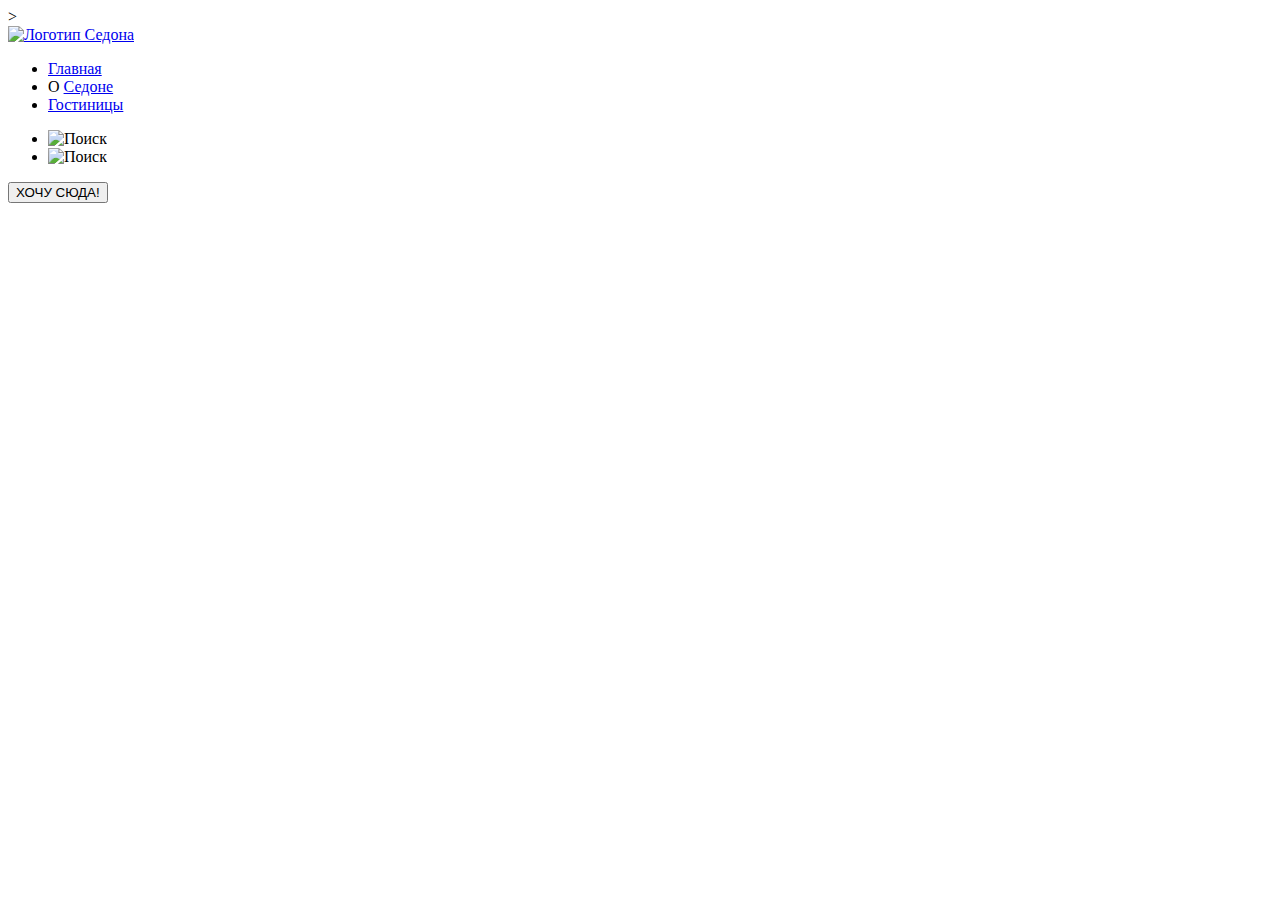
==== catalog.html @ 3c2e6576 "Разметка первой страницы" ====
<!DOCTYPE html>
<html lang="ru">
<head>
  <meta charset="UTF-8">>
  <link rel="stylesheet" href="style.css">
  <title>Каталог гостиниц</title>
</head>
<body>
  <header class="main-header">
    <a class="header-logo" href="index.html">
      <img src="#" alt="Логотип Седона">
    </a>
    <nav class="main-nav">
      <ul class="main-nav-list">
        <li class="main-nav-item">
          <a href="index.html" class="main-nav-item-link">Главная</a>
        </li>
        <li class="main-nav-item">О
          <a href="#" class="main-nav-item-link">Седоне</a>
        </li>
        <li class="main-nav-item">
          <a href="catalog.html " class="main-nav-item-link">Гостиницы</a>
        </li>
      </ul>
      <ul class="main-nav-list-search">
        <li class="main-nav-item">
          <img src="#" alt="Поиск" class="img-search">
        </li>
        <li class="main-nav-item">
          <img src="#" alt="Поиск" class="img-favorites">
        </li>
      </ul>
      <button class="main-nav-btn-sale" type="submit">ХОЧУ СЮДА!</button>
    </nav>
  </header>
</body>
</html>
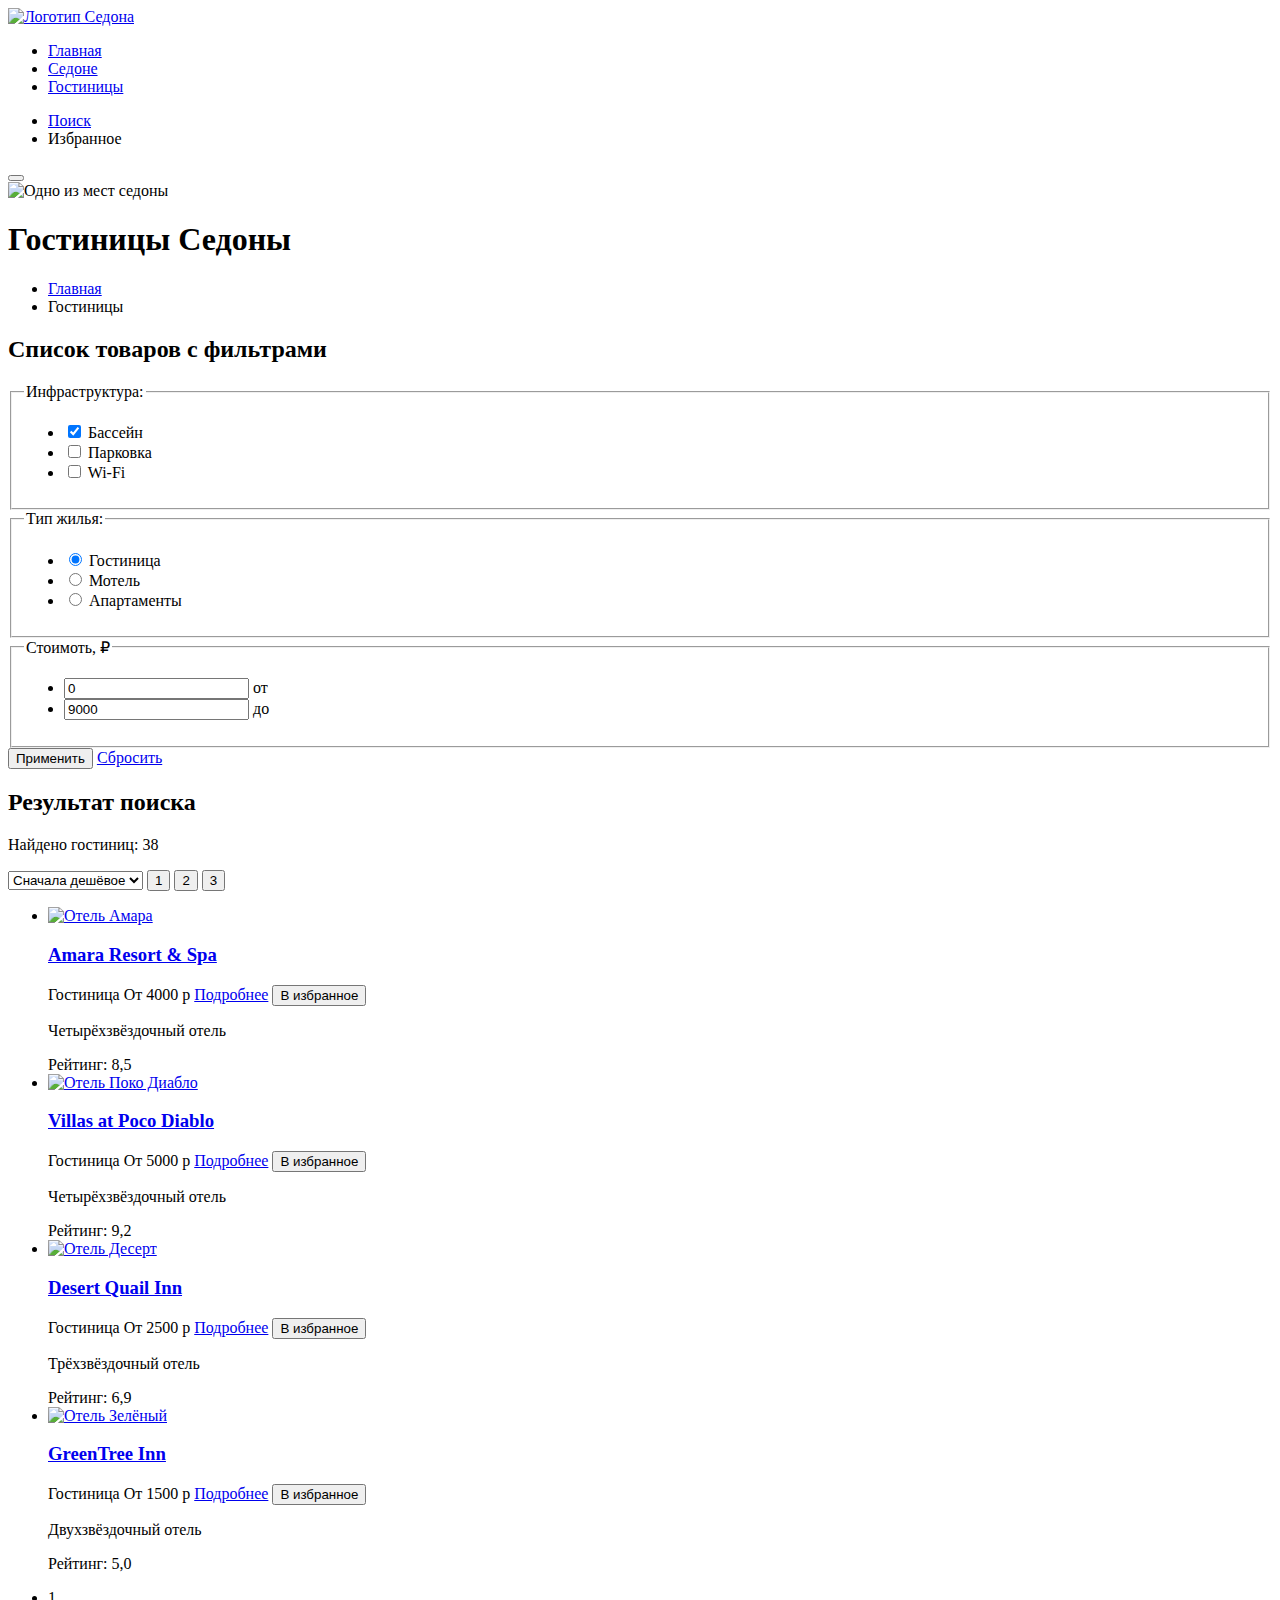
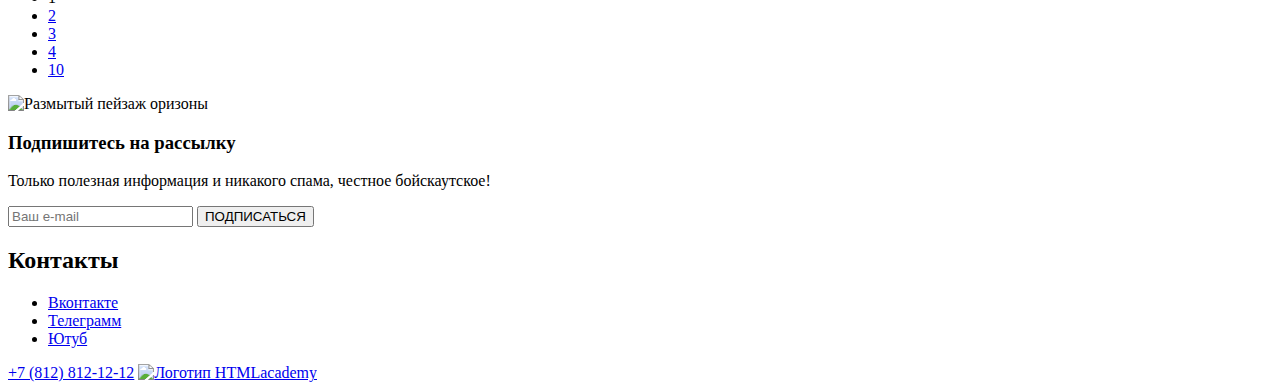
==== commit ef68de01: "Доделаная страница каталога и переделаная главная страница" ====
--- a/catalog.html
+++ b/catalog.html
@@ -1,37 +1,268 @@
 <!DOCTYPE html>
 <html lang="ru">
-<head>
-  <meta charset="UTF-8">>
-  <link rel="stylesheet" href="style.css">
-  <title>Каталог гостиниц</title>
-</head>
-<body>
-  <header class="main-header">
-    <a class="header-logo" href="index.html">
-      <img src="#" alt="Логотип Седона">
-    </a>
-    <nav class="main-nav">
-      <ul class="main-nav-list">
-        <li class="main-nav-item">
-          <a href="index.html" class="main-nav-item-link">Главная</a>
-        </li>
-        <li class="main-nav-item">О
-          <a href="#" class="main-nav-item-link">Седоне</a>
-        </li>
-        <li class="main-nav-item">
-          <a href="catalog.html " class="main-nav-item-link">Гостиницы</a>
-        </li>
-      </ul>
-      <ul class="main-nav-list-search">
-        <li class="main-nav-item">
-          <img src="#" alt="Поиск" class="img-search">
-        </li>
-        <li class="main-nav-item">
-          <img src="#" alt="Поиск" class="img-favorites">
-        </li>
-      </ul>
-      <button class="main-nav-btn-sale" type="submit">ХОЧУ СЮДА!</button>
-    </nav>
-  </header>
-</body>
-</html>
+
+  <head>
+    <meta charset="utf-8">
+    <title>HTML Academy: Каталог</title>
+    <link rel="stylesheet" href="style.css">
+  </head>
+
+  <body>
+    <header class="main-header">
+      <a class="header-logo" href="index.html">
+        <img src="#" alt="Логотип Седона">
+      </a>
+      <nav class="navigation">
+        <ul class="navigation-list">
+          <li class="navigation-item">
+            <a href="index.html" class="navigation-item-link">Главная</a>
+          </li>
+          <li class="navigation-item">
+            <a href="#" class="navigation-item-link">Седоне</a>
+          </li>
+          <li class="navigation-item">
+            <a href="catalog.html" class="navigation-item-link">Гостиницы</a>
+          </li>
+        </ul>
+        <ul class="navigation-list navigation-user">
+          <li class="navigation-item navigation-user-item">
+            <a class="navigation-user-link" href="#">
+              <span class="visually-hidden">Поиск</span>
+            </a>
+          </li>
+          <li class="navigation-item navigation-user-item">
+            <span class="visually-hidden">Избранное</span>
+          </li>
+        </ul>
+        <button class="navigation-btn" type="button"></button>
+      </nav>
+    </header>
+
+    <main class="main-inner">
+      <div class="header-filter">
+        <img class="header-filter-background" src="#" alt="Одно из мест седоны">
+        <header class="inner-header-title">
+          <h1 class="catalog-filter-title">Гостиницы Седоны</h1>
+          <ul class="catalog-filter-navigation">
+            <li class="catalog-filter-navigation-item">
+              <a class="catalog-filter-navigation-link" href="index.html">Главная</a>
+            </li>
+            <li class="catalog-filter-navigation-item">
+                <span class="catalog-filter-navigation-text">Гостиницы</span>
+            </li>
+          </ul>
+        </header>
+
+        <section class="catalog-filter">
+          <h2 class="visually-hidden">Список товаров с фильтрами</h2>
+          <form class="catalog-filter-form" action="https://echo.htmlacademy.ru/" method="get">
+
+            <fieldset class="catalog-filter-group">
+              <legend class="catalog-filter-title">Инфраструктура:</legend>
+              <ul class="catalog-filter">
+                <li class="catalog-filter-item">
+                  <label class="control">
+                    <input class="control-input" type="checkbox" name="swimming-pool" checked>
+                    Бассейн
+                  </label>
+                </li>
+                <li class="catalog-filter-item">
+                  <label class="control">
+                    <input class="control-input" type="checkbox" name="parking">
+                    Парковка
+                  </label>
+                </li>
+                <li class="catalog-filter-item">
+                  <label class="control">
+                    <input class="control-input" type="checkbox" name="wi-fi">
+                    Wi-Fi
+                  </label>
+                </li>
+              </ul>
+            </fieldset>
+
+            <fieldset class="catalog-filter-group">
+              <legend class="catalog-filter-title">Тип жилья:</legend>
+              <ul class="catalog-filter">
+                <li class="catalog-filter-item">
+                  <label class="control">
+                    <input class="control-input" type="radio" name="type-of-housing" value="hotel" checked>
+                    Гостиница
+                  </label>
+                </li>
+                <li class="catalog-filter-item">
+                  <label class="control">
+                    <input class="control-input" type="radio" name="type-of-housing" value="motel">
+                    Мотель
+                  </label>
+                </li>
+                <li class="catalog-filter-item">
+                  <label class="control">
+                    <input class="control-input" type="radio" name="type-of-housing" value="apartments">
+                    Апартаменты
+                  </label>
+                </li>
+              </ul>
+            </fieldset>
+
+            <fieldset class="catalog-filter-group">
+              <legend class="catalog-filter-title">Стоимоть, ₽</legend>
+              <ul class="catalog-filter">
+                <li class="catalog-filter-item">
+                  <label>
+                    <input class="control-input" type="text" placeholder="0" value="0">
+                    <span>от</span>
+                  </label>
+                </li>
+                <li class="catalog-filter-item">
+                  <label>
+                    <input class="control-input" type="text" placeholder="9000" value="9000">
+                    <span>до</span>
+                  </label>
+                </li>
+              </ul>
+            </fieldset>
+            <button class="button" type="submit">Применить</button>
+            <a class="button" href="#">Сбросить</a>
+          </form>
+        </section>
+      </div>
+      <section class="catalog-filter-result">
+        <h2 class="visually-hidden">Результат поиска</h2>
+        <p class="catalog-filter-result-title">Найдено гостиниц:<span class="result"> 38</span></p>
+
+        <select class="select-control" aria-label="Сортировка">
+          <option value="cheap">Сначала дешёвое</option>
+        </select>
+
+        <button class="change-view-button" type="button">1</button>
+        <button class="change-view-button" type="button">2</button>
+        <button class="change-view-button" type="button">3</button>
+
+        <ul class="result-list">
+          <li class="result-card">
+            <a class="result-card-link" href="#" tabindex="-1">
+              <img class="result-card-img" src="#" alt="Отель Амара">
+            </a>
+            <a class="result-card-link" href="#" tabindex="-1">
+              <h3 class="result-card-title">Amara Resort & Spa</h3>
+            </a>
+            <span class="result-card-type-housing">Гостиница</span>
+            <span class="result-card-prise">От 4000 р</span>
+            <a class="button" href="#">Подробнее</a>
+            <button class="add-favorites" type="button">В избранное</button>
+            <p class="stars stars-4">
+              <span class="visually-hidden">Четырёхзвёздочный отель</span>
+            </p>
+            <span class="raiting">Рейтинг: 8,5</span>
+          </li>
+
+          <li class="result-card">
+            <a class="result-card-link" href="#" tabindex="-1">
+              <img class="result-card-img" src="#" alt="Отель Поко Диабло">
+            </a>
+            <a class="result-card-link" href="#" tabindex="-1">
+              <h3 class="result-card-title">Villas at Poco Diablo</h3>
+            </a>
+            <span class="result-card-type-housing">Гостиница</span>
+            <span class="result-card-prise">От 5000 р</span>
+            <a class="button" href="#">Подробнее</a>
+            <button class="add-favorites" type="button">В избранное</button>
+            <p class="stars stars-4">
+              <span class="visually-hidden">Четырёхзвёздочный отель</span>
+            </p>
+            <span class="raiting">Рейтинг: 9,2</span>
+          </li>
+
+          <li class="result-card">
+            <a class="result-card-link" href="#" tabindex="-1">
+              <img class="result-card-img" src="#" alt="Отель Десерт">
+            </a>
+            <a class="result-card-link" href="#" tabindex="-1">
+              <h3 class="result-card-title">Desert Quail Inn</h3>
+            </a>
+            <span class="result-card-type-housing">Гостиница</span>
+            <span class="result-card-prise">От 2500 р</span>
+            <a class="button" href="#">Подробнее</a>
+            <button class="add-favorites" type="button">В избранное</button>
+            <p class="stars stars-3">
+              <span class="visually-hidden">Трёхзвёздочный отель</span>
+            </p>
+            <span class="raiting">Рейтинг: 6,9</span>
+          </li>
+
+          <li class="result-card">
+            <a class="result-card-link" href="#" tabindex="-1">
+              <img class="result-card-img" src="#" alt="Отель Зелёный">
+            </a>
+            <a class="result-card-link" href="#" tabindex="-1">
+              <h3 class="result-card-title">GreenTree Inn</h3>
+            </a>
+            <span class="result-card-type-housing">Гостиница</span>
+            <span class="result-card-prise">От 1500 р</span>
+            <a class="button" href="#">Подробнее</a>
+            <button class="add-favorites" type="button">В избранное</button>
+            <p class="stars stars-2">
+              <span class="visually-hidden">Двухзвёздочный отель</span>
+            </p>
+            <span class="raiting">Рейтинг: 5,0</span>
+          </li>
+        </ul>
+
+        <ul class="pagination">
+          <li class="pagination-item">
+            <a class="pagination-link pagination-current">1</a>
+          </li>
+          <li class="pagination-item">
+            <a class="pagination-link" href="#">2</a>
+          </li>
+          <li class="pagination-item">
+            <a class="pagination-link" href="#">3</a>
+          </li>
+          <li class="pagination-item">
+            <a class="pagination-link" href="#">4</a>
+          </li>
+          <li class="pagination-item">
+            <a class="pagination-link" href="#">10</a>
+          </li>
+        </ul>
+      </section>
+
+    </main>
+
+    <footer class="main-footer">
+      <section class="block-email-distribution">
+        <img class="email-distribution-background" src="#" alt="Размытый пейзаж оризоны">
+        <h3 class="email-distribution-title">Подпишитесь на рассылку</h3>
+        <p class="email-distribution-description">Только полезная информация и никакого спама, честное бойскаутское!</p>
+        <form action="https://echo.htmlacademy.ru/" method="get">
+          <input type="email" name="email" placeholder="Ваш e-mail">
+          <input type="submit" value="ПОДПИСАТЬСЯ">
+        </form>
+      </section>
+      <section class="block-social">
+        <h2 class="visually-hidden">Контакты</h2>
+        <ul class="social-icon">
+          <li class="social-item">
+            <a class="button" href="#">
+              <span class="visually-hidden">Вконтакте</span>
+            </a>
+          </li>
+          <li class="social-item">
+            <a class="button" href="#">
+              <span class="visually-hidden">Телеграмм</span>
+            </a>
+          </li>
+          <li class="social-item">
+            <a class="button" href="#">
+              <span class="visually-hidden">Ютуб</span>
+            </a>
+          </li>
+        </ul>
+        <a class="social-tel" href="tel:+78128121212">+7 (812) 812-12-12</a>
+        <a class="social-logo" href="index.html">
+          <img src="#" alt="Логотип HTMLacademy">
+        </a>
+      </section>
+    </footer>
+  </body>
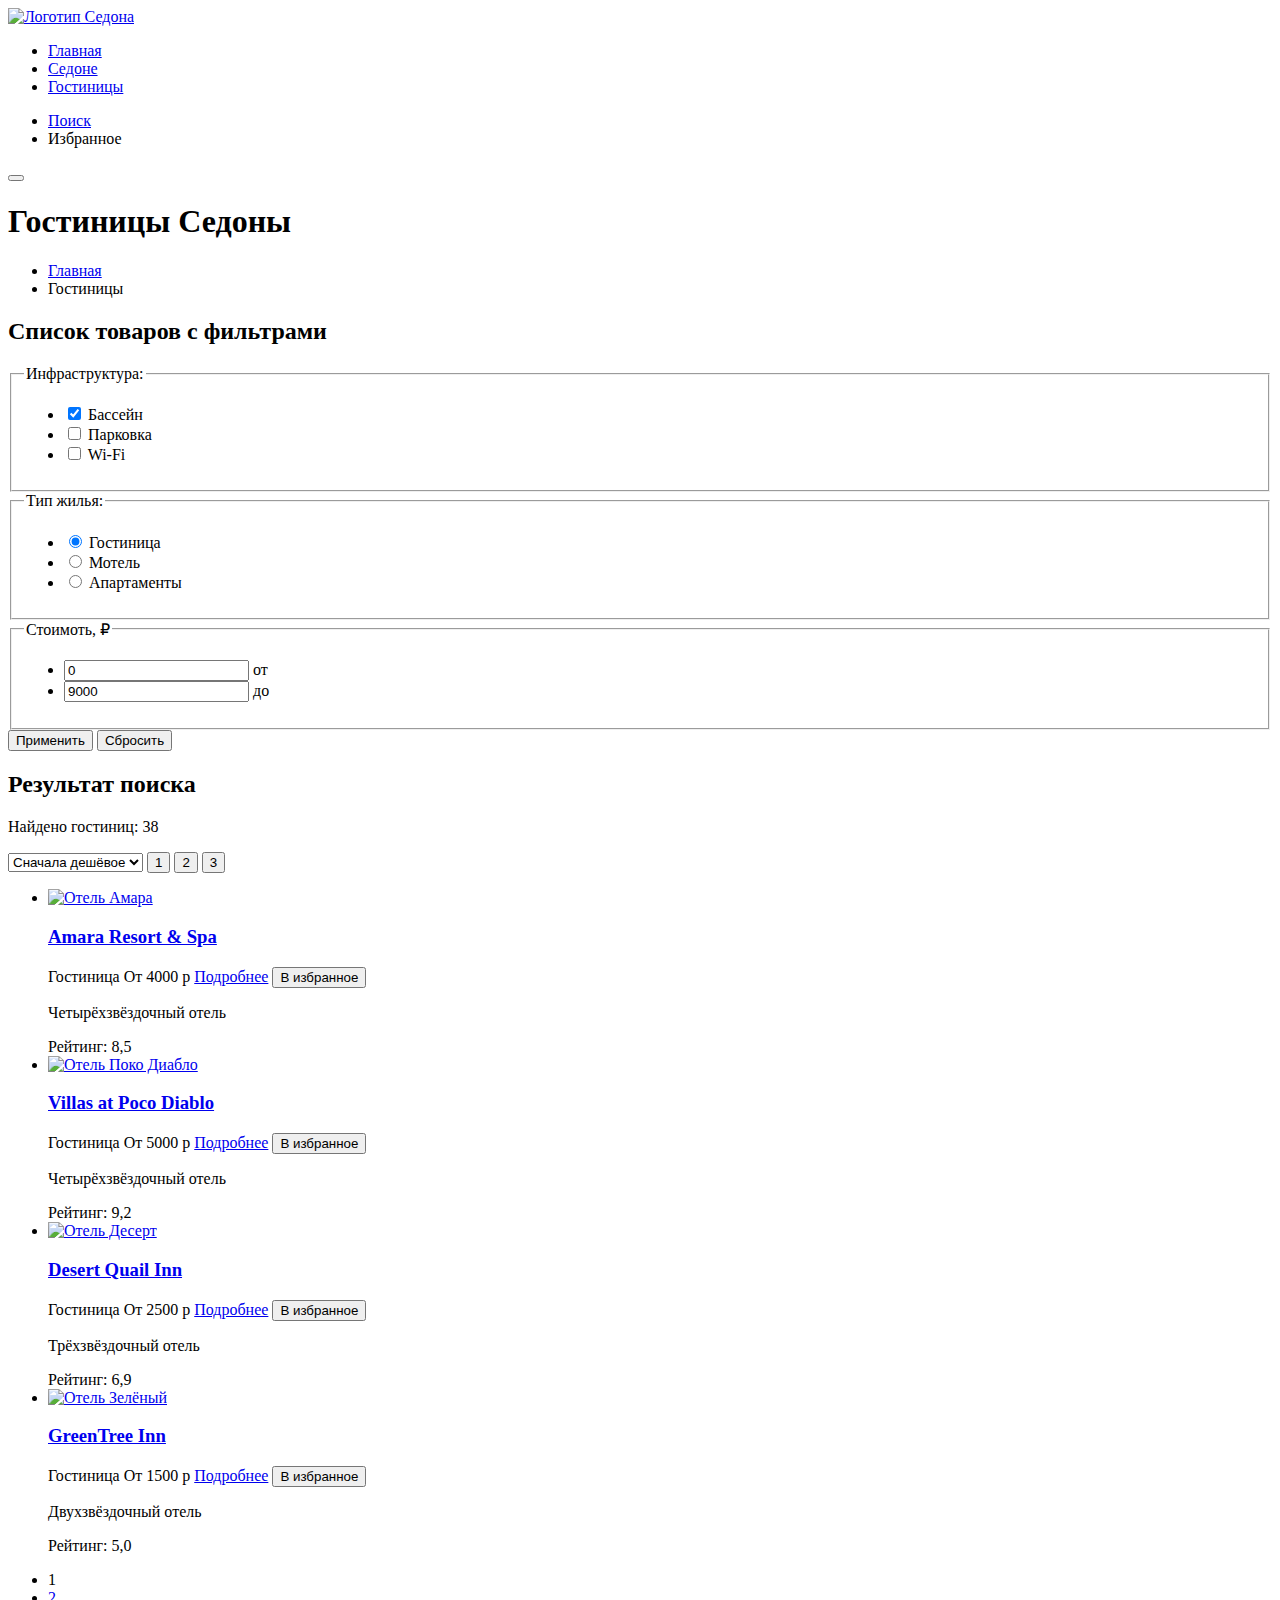
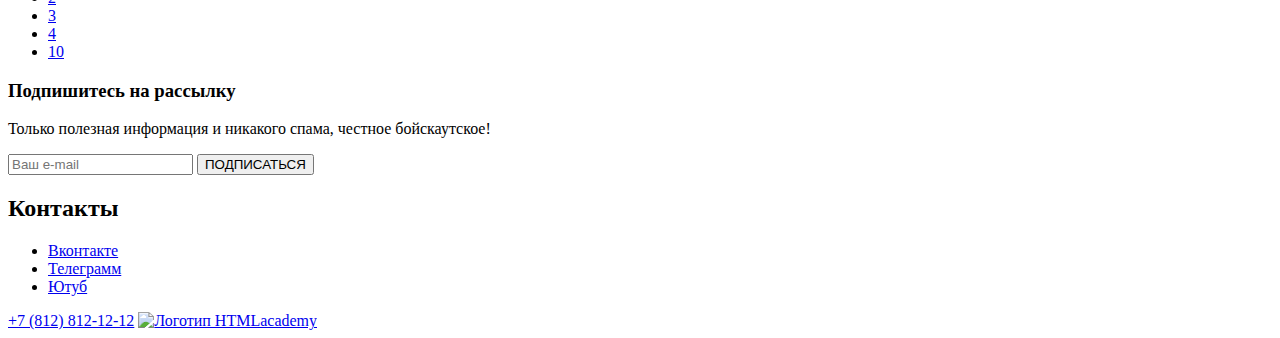
==== commit 0292fd55: "Внесение правок в вёрстку" ====
--- a/catalog.html
+++ b/catalog.html
@@ -8,7 +8,7 @@
   </head>
 
   <body>
-    <header class="main-header">
+    <header class="header">
       <a class="header-logo" href="index.html">
         <img src="#" alt="Логотип Седона">
       </a>
@@ -38,9 +38,8 @@
       </nav>
     </header>
 
-    <main class="main-inner">
+    <main class="main">
       <div class="header-filter">
-        <img class="header-filter-background" src="#" alt="Одно из мест седоны">
         <header class="inner-header-title">
           <h1 class="catalog-filter-title">Гостиницы Седоны</h1>
           <ul class="catalog-filter-navigation">
@@ -123,7 +122,7 @@
               </ul>
             </fieldset>
             <button class="button" type="submit">Применить</button>
-            <a class="button" href="#">Сбросить</a>
+            <button class="button" type="button">Сбросить</button>
           </form>
         </section>
       </div>
@@ -227,20 +226,18 @@
           </li>
         </ul>
       </section>
-
-    </main>
-
-    <footer class="main-footer">
-      <section class="block-email-distribution">
-        <img class="email-distribution-background" src="#" alt="Размытый пейзаж оризоны">
+      <section class="email-distribution">
         <h3 class="email-distribution-title">Подпишитесь на рассылку</h3>
         <p class="email-distribution-description">Только полезная информация и никакого спама, честное бойскаутское!</p>
         <form action="https://echo.htmlacademy.ru/" method="get">
           <input type="email" name="email" placeholder="Ваш e-mail">
-          <input type="submit" value="ПОДПИСАТЬСЯ">
+          <button type="submit">ПОДПИСАТЬСЯ</button>
         </form>
       </section>
-      <section class="block-social">
+    </main>
+
+    <footer class="footer">
+      <section class="social">
         <h2 class="visually-hidden">Контакты</h2>
         <ul class="social-icon">
           <li class="social-item">
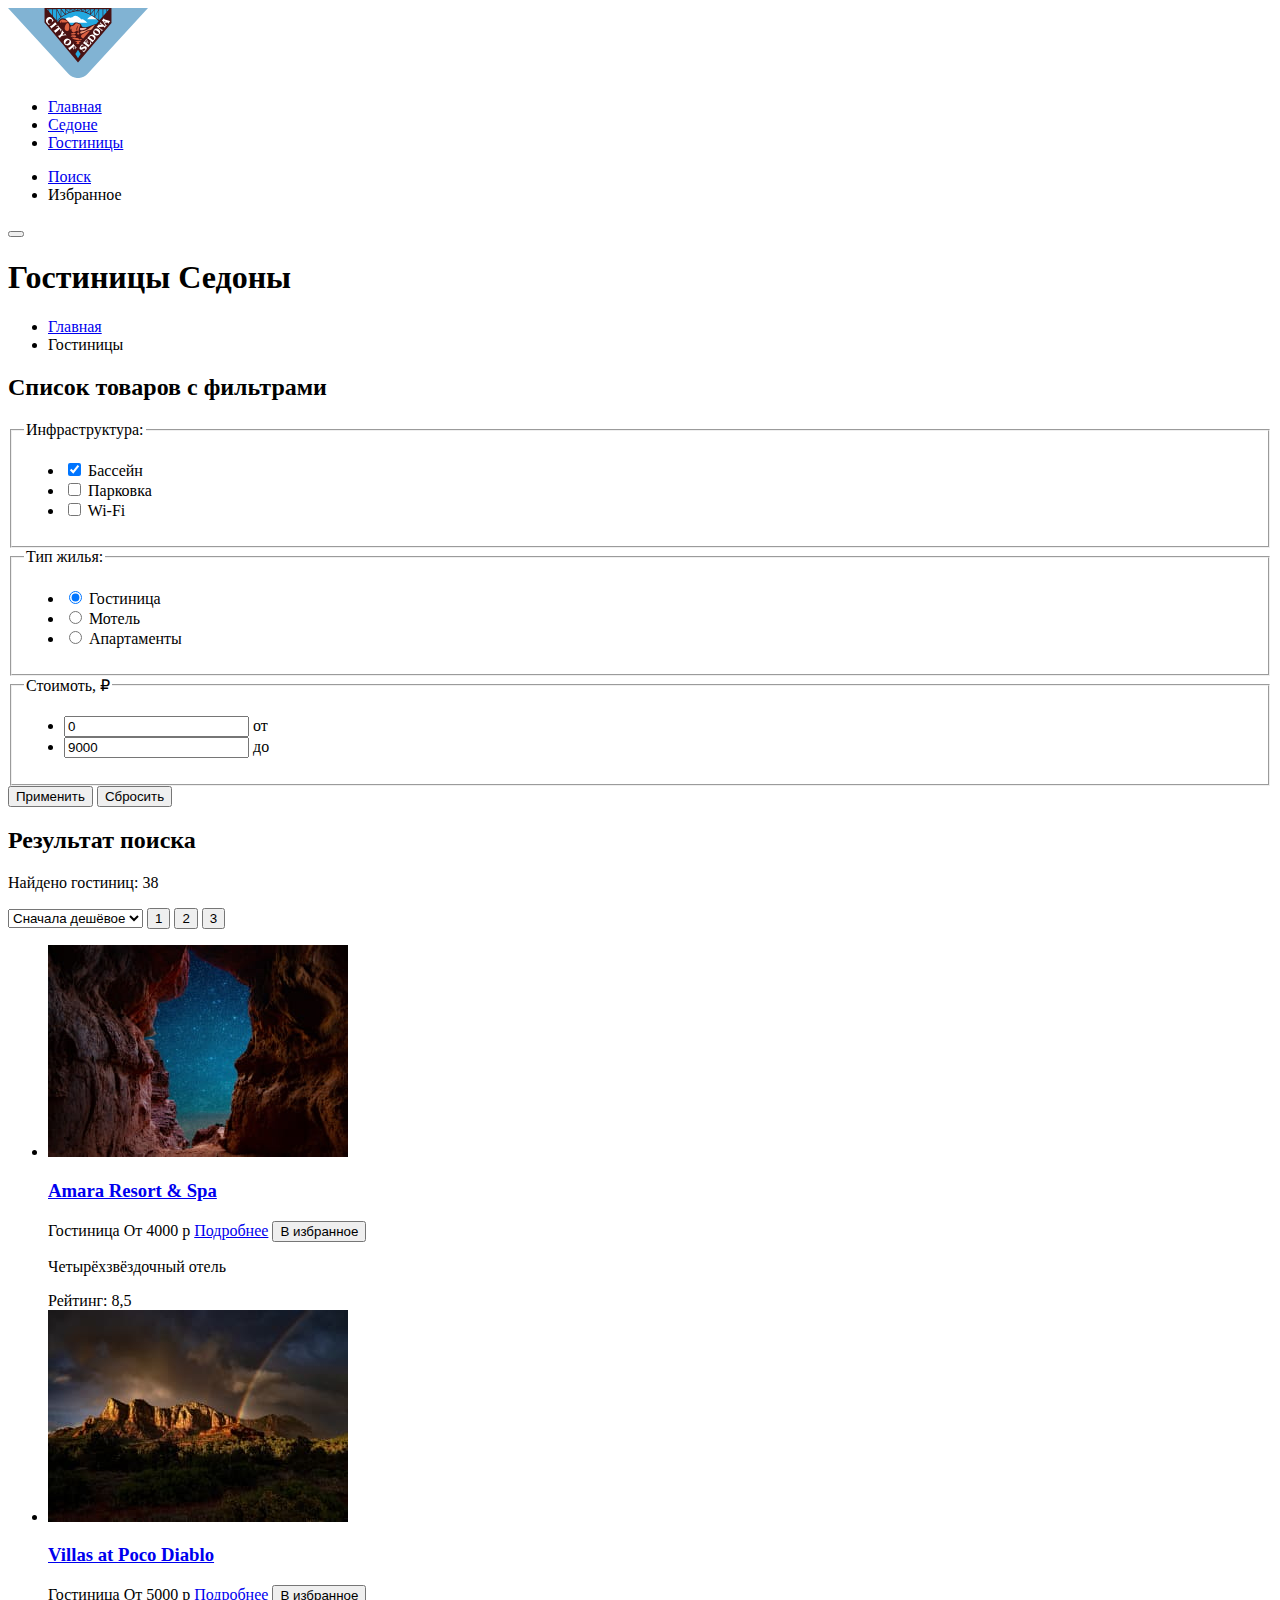
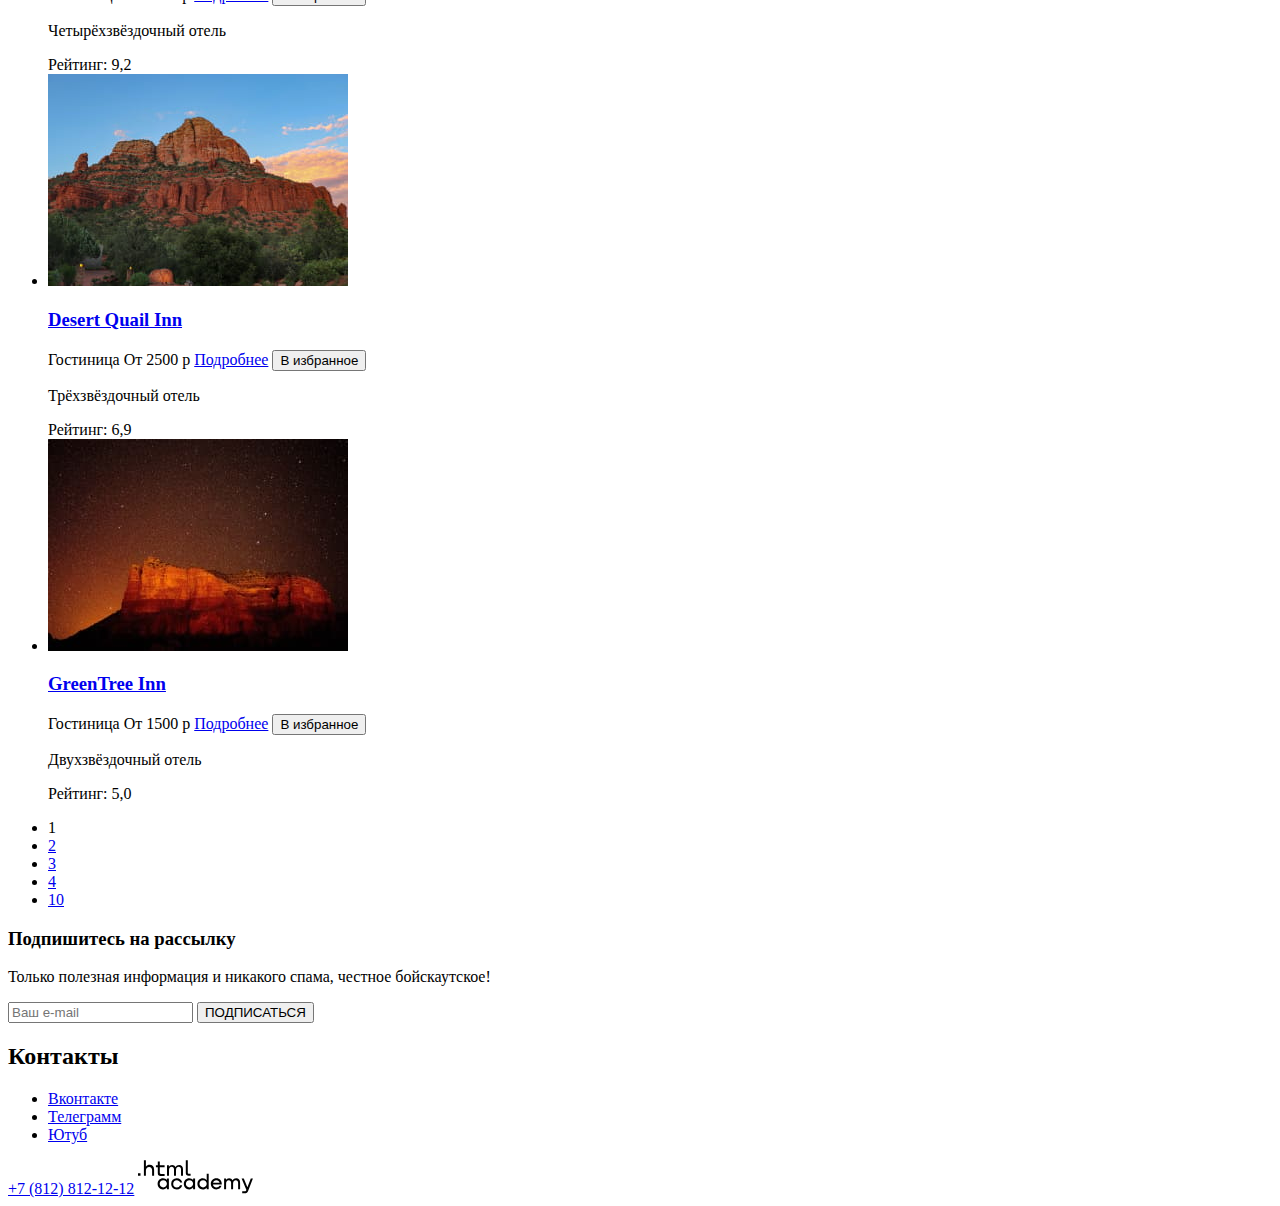
==== commit 7c3986fa: "Добавлены контентные изображения в вёрстку" ====
--- a/catalog.html
+++ b/catalog.html
@@ -10,7 +10,7 @@
   <body>
     <header class="header">
       <a class="header-logo" href="index.html">
-        <img src="#" alt="Логотип Седона">
+        <img src="images/header/logo.svg" alt="Логотип Седона">
       </a>
       <nav class="navigation">
         <ul class="navigation-list">
@@ -141,7 +141,7 @@
         <ul class="result-list">
           <li class="result-card">
             <a class="result-card-link" href="#" tabindex="-1">
-              <img class="result-card-img" src="#" alt="Отель Амара">
+              <img class="result-card-img" src="images/filter/hotel-1.jpg" alt="Отель Амара">
             </a>
             <a class="result-card-link" href="#" tabindex="-1">
               <h3 class="result-card-title">Amara Resort & Spa</h3>
@@ -158,7 +158,7 @@
 
           <li class="result-card">
             <a class="result-card-link" href="#" tabindex="-1">
-              <img class="result-card-img" src="#" alt="Отель Поко Диабло">
+              <img class="result-card-img" src="images/filter/hotel-2.jpg" alt="Отель Поко Диабло">
             </a>
             <a class="result-card-link" href="#" tabindex="-1">
               <h3 class="result-card-title">Villas at Poco Diablo</h3>
@@ -175,7 +175,7 @@
 
           <li class="result-card">
             <a class="result-card-link" href="#" tabindex="-1">
-              <img class="result-card-img" src="#" alt="Отель Десерт">
+              <img class="result-card-img" src="images/filter/hotel-3.jpg" alt="Отель Десерт">
             </a>
             <a class="result-card-link" href="#" tabindex="-1">
               <h3 class="result-card-title">Desert Quail Inn</h3>
@@ -192,7 +192,7 @@
 
           <li class="result-card">
             <a class="result-card-link" href="#" tabindex="-1">
-              <img class="result-card-img" src="#" alt="Отель Зелёный">
+              <img class="result-card-img" src="images/filter/hotel-4.jpg" alt="Отель Зелёный">
             </a>
             <a class="result-card-link" href="#" tabindex="-1">
               <h3 class="result-card-title">GreenTree Inn</h3>
@@ -258,7 +258,7 @@
         </ul>
         <a class="social-tel" href="tel:+78128121212">+7 (812) 812-12-12</a>
         <a class="social-logo" href="index.html">
-          <img src="#" alt="Логотип HTMLacademy">
+          <img src="images/HTML-Academy.svg" alt="Логотип HTMLacademy">
         </a>
       </section>
     </footer>
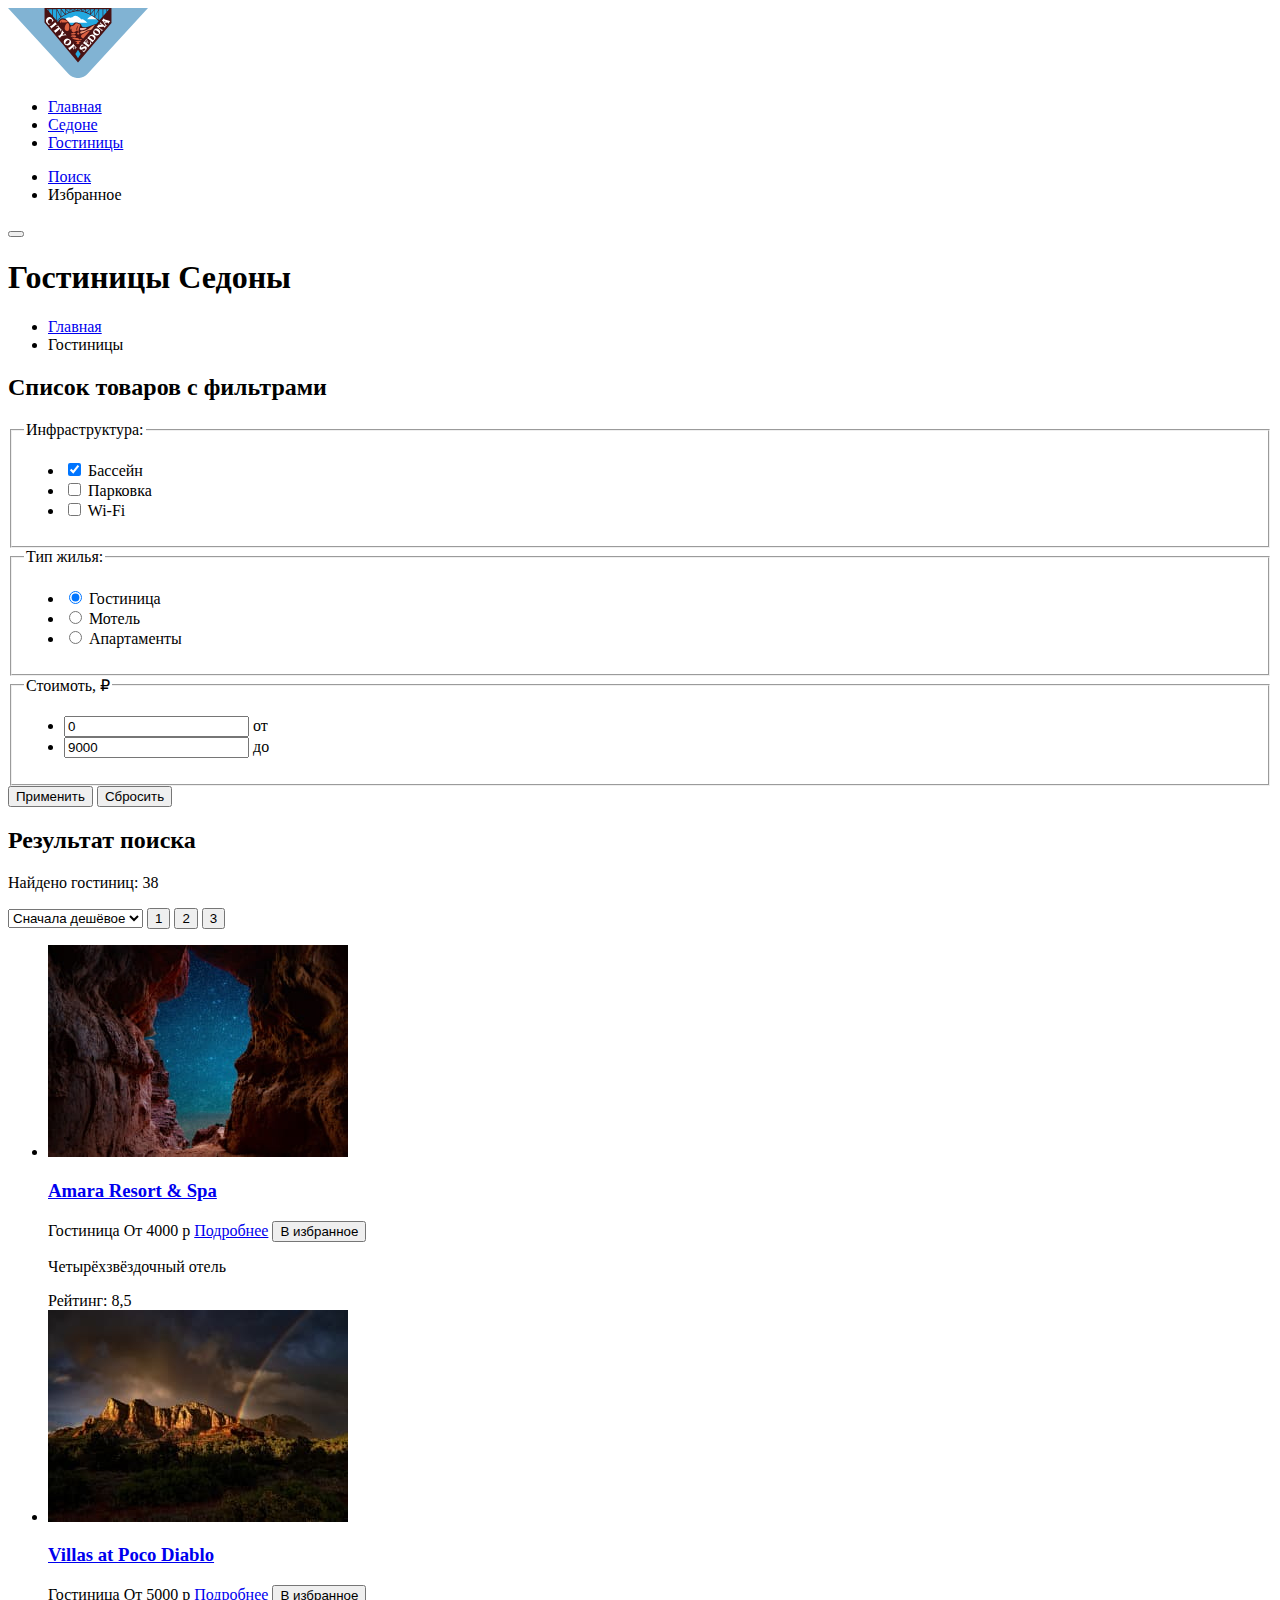
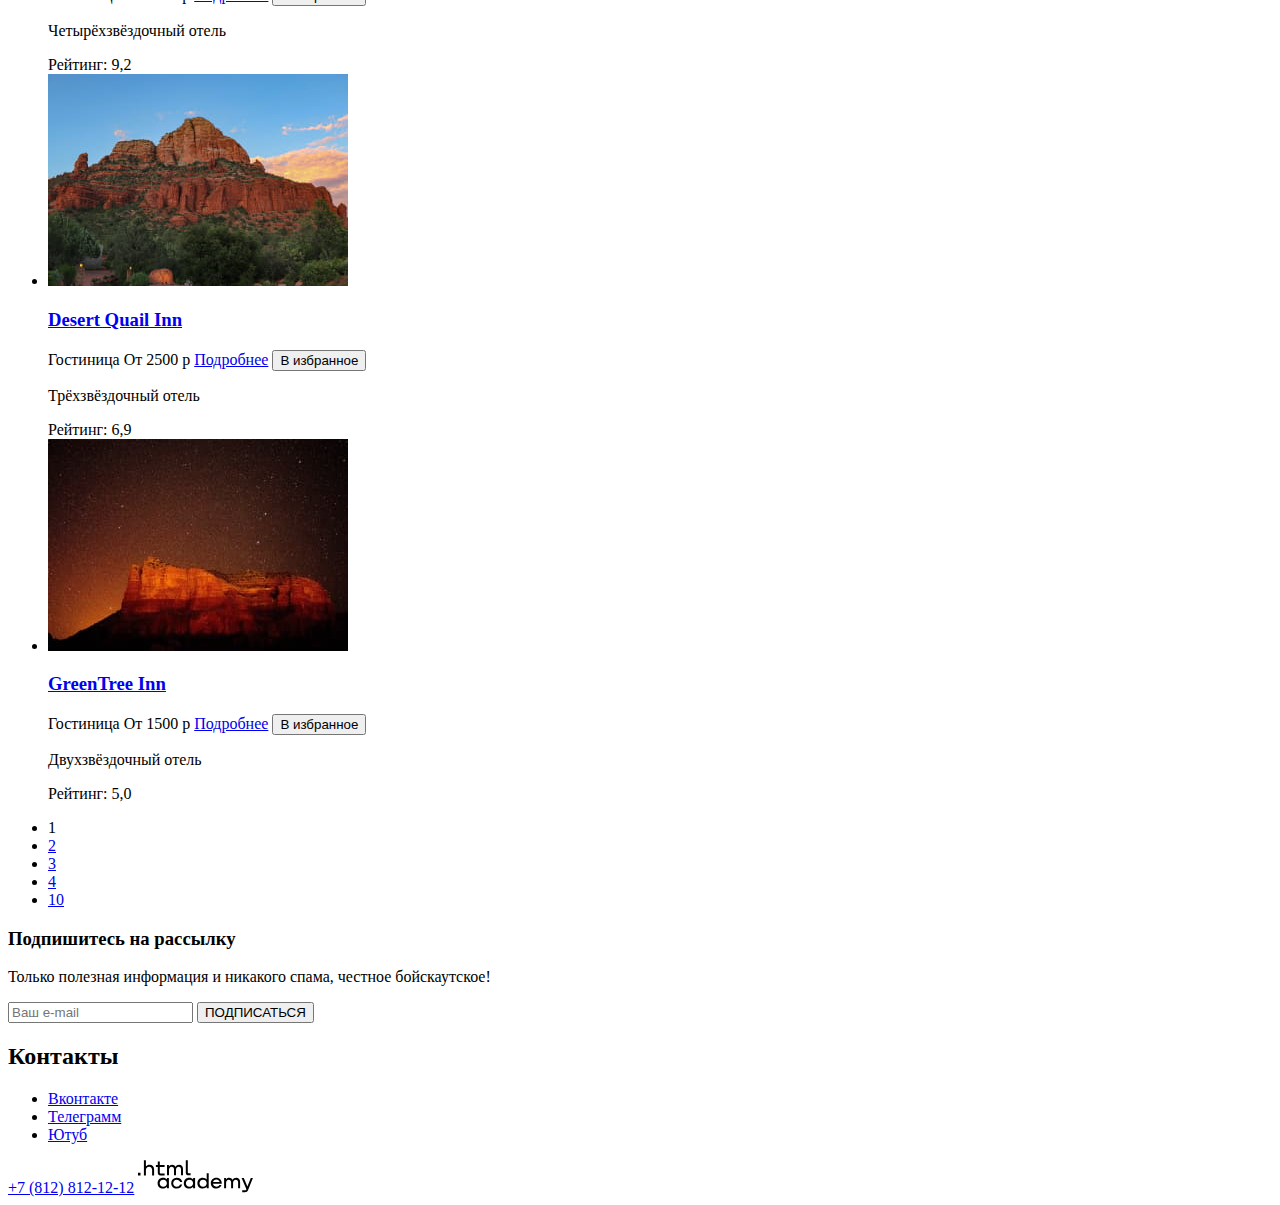
==== commit a82e6d56: "swap" ====
--- a/catalog.html
+++ b/catalog.html
@@ -10,7 +10,7 @@
   <body>
     <header class="header">
       <a class="header-logo" href="index.html">
-        <img src="images/header/logo.svg" alt="Логотип Седона">
+        <img src="images/header/logo.svg" width="140" height="70" alt="Логотип Седона">
       </a>
       <nav class="navigation">
         <ul class="navigation-list">
@@ -141,7 +141,7 @@
         <ul class="result-list">
           <li class="result-card">
             <a class="result-card-link" href="#" tabindex="-1">
-              <img class="result-card-img" src="images/filter/hotel-1.jpg" alt="Отель Амара">
+              <img class="result-card-img" width="300" height="212" src="images/filter/hotel-1.jpg" alt="Отель Амара">
             </a>
             <a class="result-card-link" href="#" tabindex="-1">
               <h3 class="result-card-title">Amara Resort & Spa</h3>
@@ -158,7 +158,7 @@
 
           <li class="result-card">
             <a class="result-card-link" href="#" tabindex="-1">
-              <img class="result-card-img" src="images/filter/hotel-2.jpg" alt="Отель Поко Диабло">
+              <img class="result-card-img" width="300" height="212" src="images/filter/hotel-2.jpg" alt="Отель Поко Диабло">
             </a>
             <a class="result-card-link" href="#" tabindex="-1">
               <h3 class="result-card-title">Villas at Poco Diablo</h3>
@@ -175,7 +175,7 @@
 
           <li class="result-card">
             <a class="result-card-link" href="#" tabindex="-1">
-              <img class="result-card-img" src="images/filter/hotel-3.jpg" alt="Отель Десерт">
+              <img class="result-card-img" width="300" height="212" src="images/filter/hotel-3.jpg" alt="Отель Десерт">
             </a>
             <a class="result-card-link" href="#" tabindex="-1">
               <h3 class="result-card-title">Desert Quail Inn</h3>
@@ -192,7 +192,7 @@
 
           <li class="result-card">
             <a class="result-card-link" href="#" tabindex="-1">
-              <img class="result-card-img" src="images/filter/hotel-4.jpg" alt="Отель Зелёный">
+              <img class="result-card-img" width="300" height="212" src="images/filter/hotel-4.jpg" alt="Отель Зелёный">
             </a>
             <a class="result-card-link" href="#" tabindex="-1">
               <h3 class="result-card-title">GreenTree Inn</h3>
@@ -258,7 +258,7 @@
         </ul>
         <a class="social-tel" href="tel:+78128121212">+7 (812) 812-12-12</a>
         <a class="social-logo" href="index.html">
-          <img src="images/HTML-Academy.svg" alt="Логотип HTMLacademy">
+          <img src="images/HTML-Academy.svg" width="115" height="33" alt="Логотип HTMLacademy">
         </a>
       </section>
     </footer>
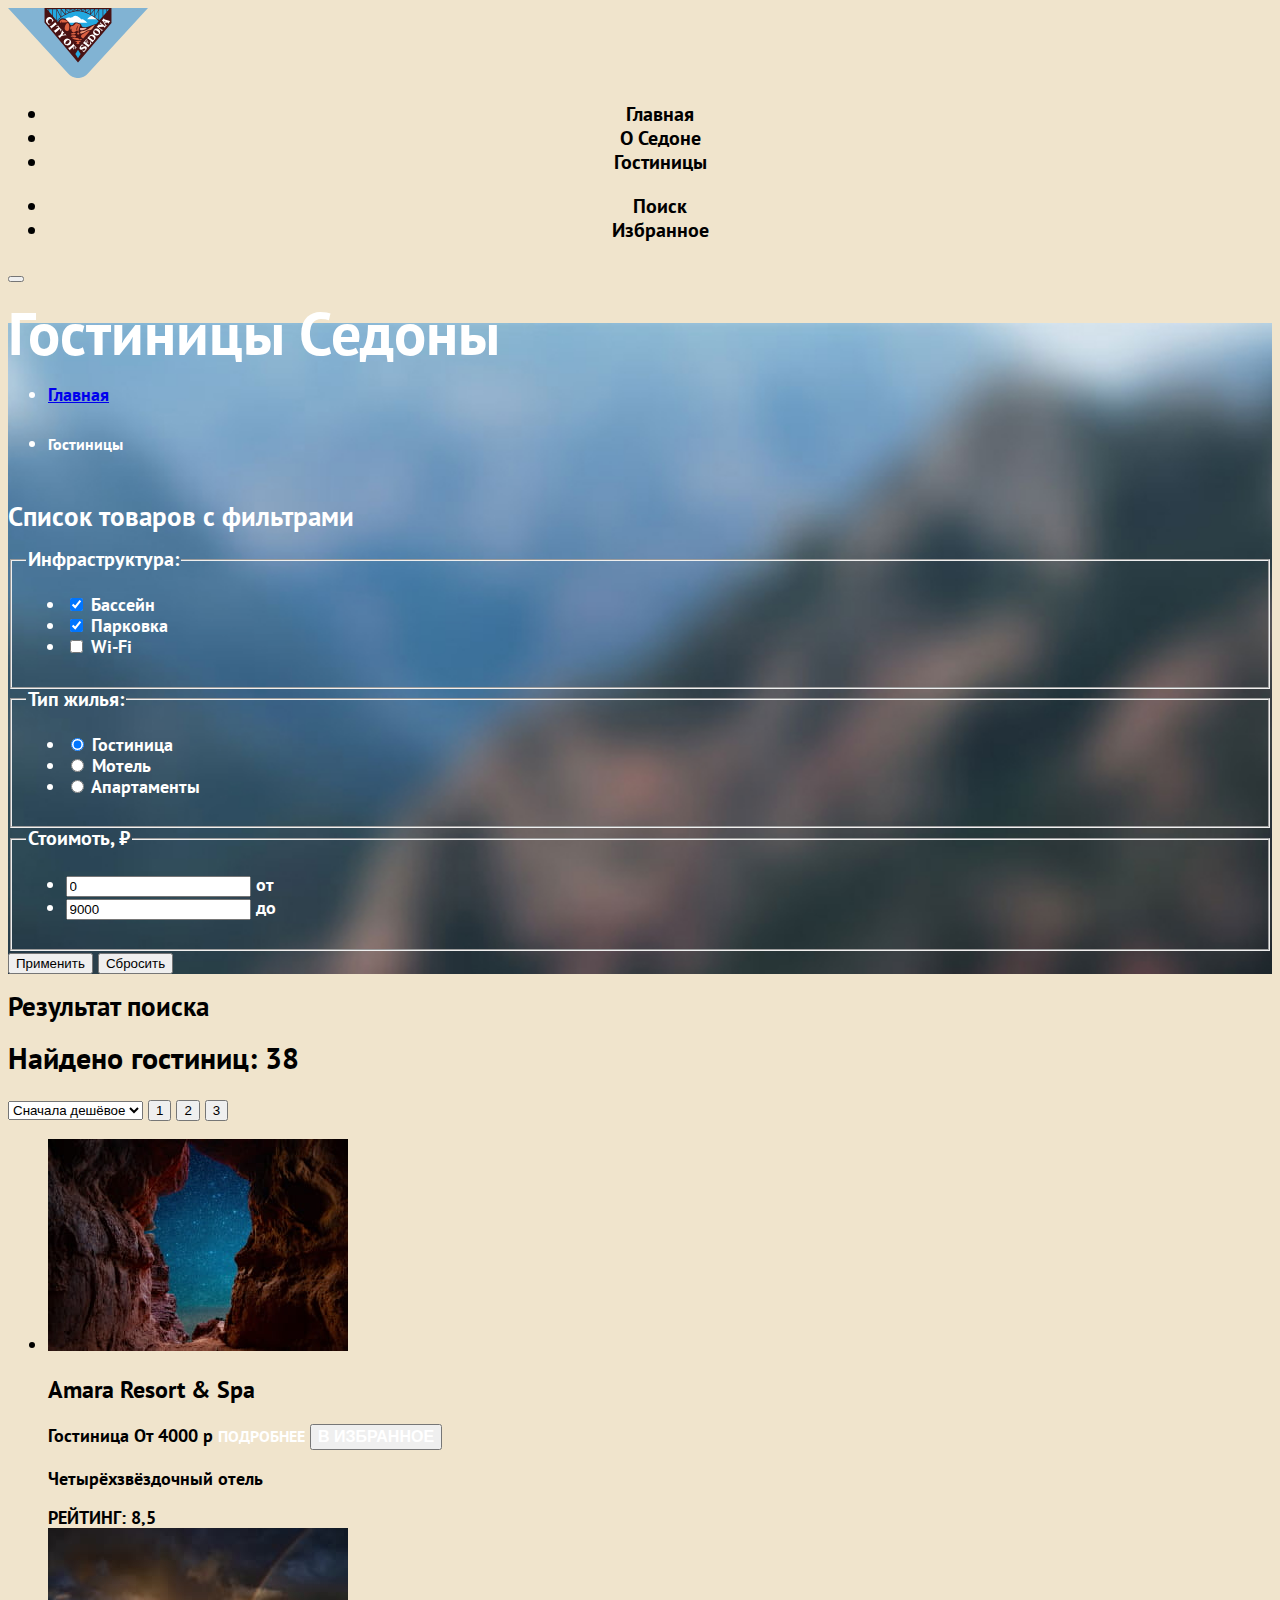
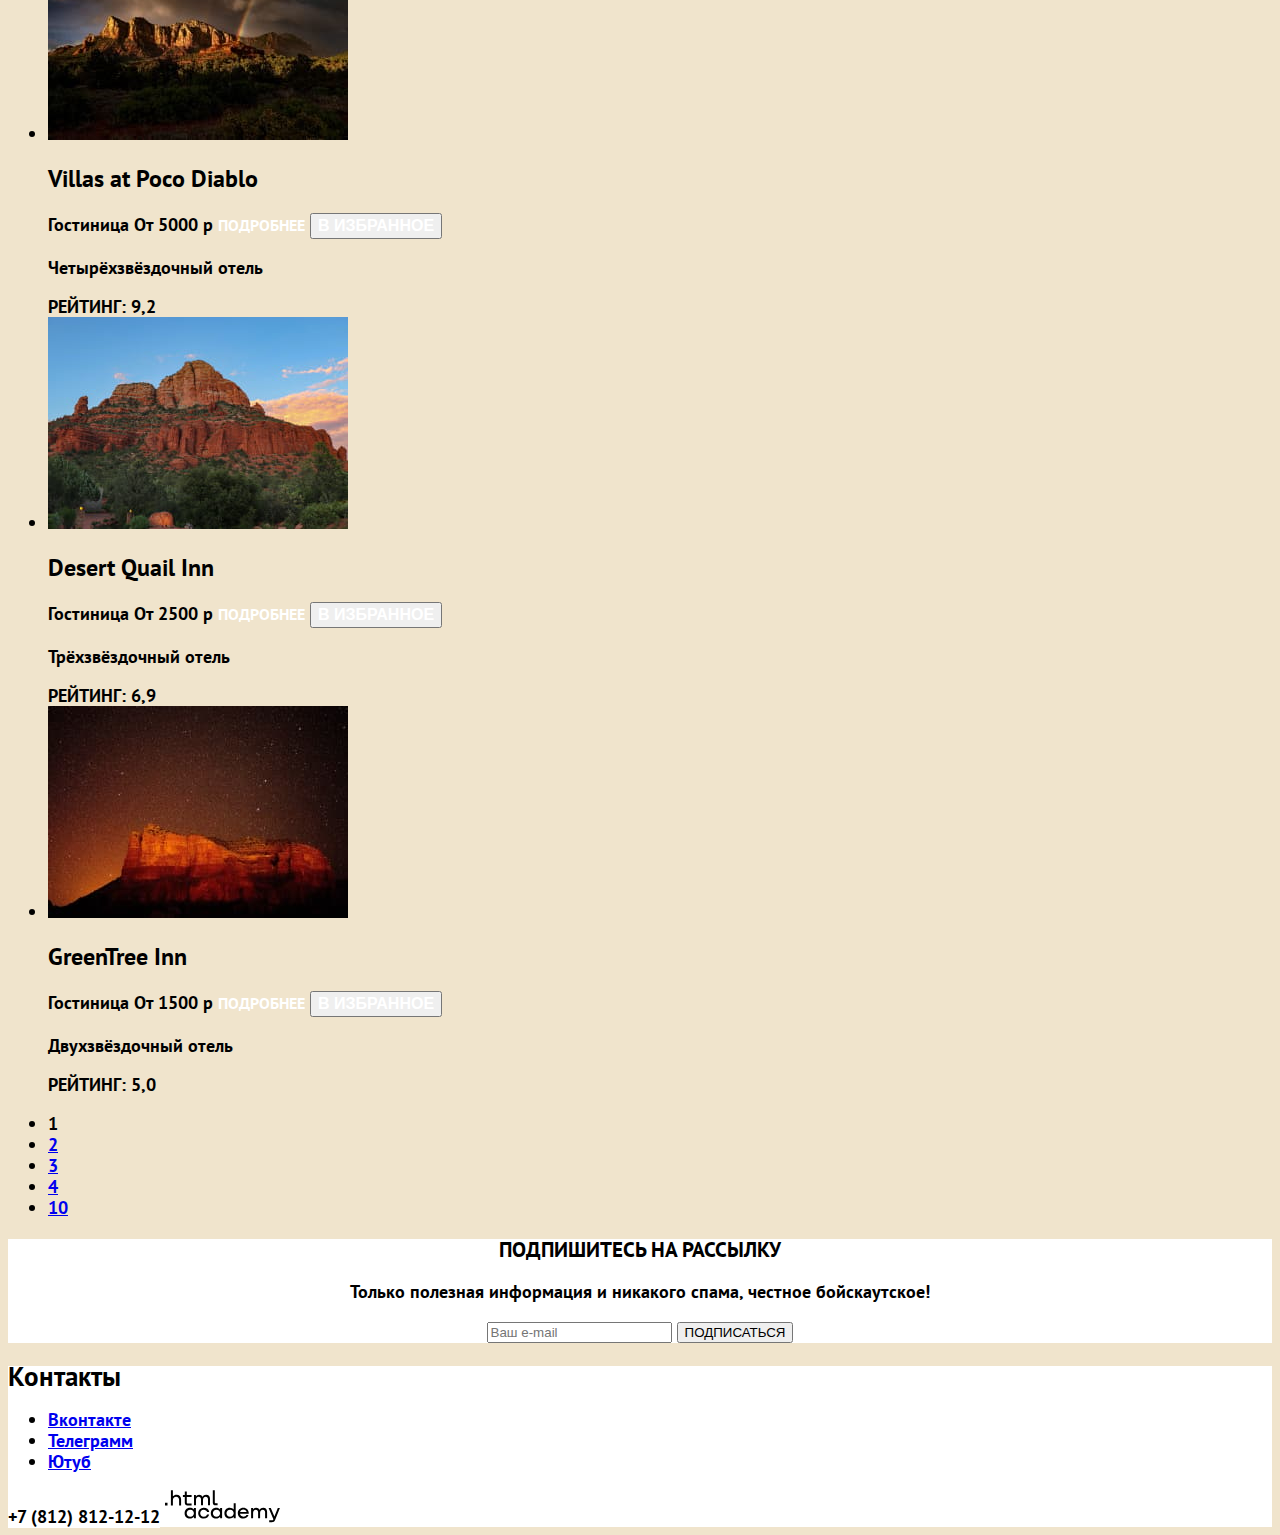
==== commit 22fdbca0: "базовая стилизация" ====
--- a/catalog.html
+++ b/catalog.html
@@ -4,7 +4,7 @@
   <head>
     <meta charset="utf-8">
     <title>HTML Academy: Каталог</title>
-    <link rel="stylesheet" href="style.css">
+    <link rel="stylesheet" href="styles/styles.css">
   </head>
 
   <body>
@@ -18,7 +18,7 @@
             <a href="index.html" class="navigation-item-link">Главная</a>
           </li>
           <li class="navigation-item">
-            <a href="#" class="navigation-item-link">Седоне</a>
+            <a href="#" class="navigation-item-link">О Седоне</a>
           </li>
           <li class="navigation-item">
             <a href="catalog.html" class="navigation-item-link">Гостиницы</a>
@@ -41,7 +41,7 @@
     <main class="main">
       <div class="header-filter">
         <header class="inner-header-title">
-          <h1 class="catalog-filter-title">Гостиницы Седоны</h1>
+          <h1 class="filter-title">Гостиницы Седоны</h1>
           <ul class="catalog-filter-navigation">
             <li class="catalog-filter-navigation-item">
               <a class="catalog-filter-navigation-link" href="index.html">Главная</a>
@@ -67,7 +67,7 @@
                 </li>
                 <li class="catalog-filter-item">
                   <label class="control">
-                    <input class="control-input" type="checkbox" name="parking">
+                    <input class="control-input" type="checkbox" name="parking" checked>
                     Парковка
                   </label>
                 </li>
@@ -148,8 +148,8 @@
             </a>
             <span class="result-card-type-housing">Гостиница</span>
             <span class="result-card-prise">От 4000 р</span>
-            <a class="button" href="#">Подробнее</a>
-            <button class="add-favorites" type="button">В избранное</button>
+            <a class="button-link" href="#">Подробнее</a>
+            <button class="add-favorites button-link" type="button">В избранное</button>
             <p class="stars stars-4">
               <span class="visually-hidden">Четырёхзвёздочный отель</span>
             </p>
@@ -165,8 +165,8 @@
             </a>
             <span class="result-card-type-housing">Гостиница</span>
             <span class="result-card-prise">От 5000 р</span>
-            <a class="button" href="#">Подробнее</a>
-            <button class="add-favorites" type="button">В избранное</button>
+            <a class="button button-link" href="#">Подробнее</a>
+            <button class="add-favorites button-link" type="button">В избранное</button>
             <p class="stars stars-4">
               <span class="visually-hidden">Четырёхзвёздочный отель</span>
             </p>
@@ -182,8 +182,8 @@
             </a>
             <span class="result-card-type-housing">Гостиница</span>
             <span class="result-card-prise">От 2500 р</span>
-            <a class="button" href="#">Подробнее</a>
-            <button class="add-favorites" type="button">В избранное</button>
+            <a class="button button-link" href="#">Подробнее</a>
+            <button class="add-favorites button-link" type="button">В избранное</button>
             <p class="stars stars-3">
               <span class="visually-hidden">Трёхзвёздочный отель</span>
             </p>
@@ -199,8 +199,8 @@
             </a>
             <span class="result-card-type-housing">Гостиница</span>
             <span class="result-card-prise">От 1500 р</span>
-            <a class="button" href="#">Подробнее</a>
-            <button class="add-favorites" type="button">В избранное</button>
+            <a class="button button-link" href="#">Подробнее</a>
+            <button class="add-favorites button-link" type="button">В избранное</button>
             <p class="stars stars-2">
               <span class="visually-hidden">Двухзвёздочный отель</span>
             </p>
--- a/styles/styles.css
+++ b/styles/styles.css
@@ -0,0 +1,200 @@
+@font-face {
+  font-family: "PT Sans";
+  src: url("../fonts/ptsans-400.woff2") format("woff2");
+  font-style: normal;
+  font-size: 400;
+  font-display: swap;
+}
+
+@font-face {
+  font-family: "PT Sans";
+  src: url("../fonts/ptsans-700.woff2") format("woff2");
+  font-style: normal;
+  font-size: 700;
+  font-display: swap;
+}
+
+body {
+  font-family: "PT Sans", sans-serif;
+  font-size: 18px;
+  font-weight: 400;
+  line-height: 21px;
+  color: black;
+  background-color: rgb(240, 228, 204);
+}
+
+.navigation-item-link, .navigation-user-link {
+  text-decoration: none;
+  color: #000;
+
+}
+.navigation-list {
+  font-size: 20px;
+  font-weight: 700;
+  line-height: 24px;
+  text-align: center;
+  text-transform: capitalize;
+
+
+}
+
+.button-link {
+  font-size: 16px;
+  font-weight: 700;
+  line-height: 20px;
+  text-transform: uppercase;
+  color: white;
+  text-decoration: none;
+}
+
+.hero {
+  background-image: url("../images/index-background.jpg");
+  background-color: white;
+  background-size: 100% auto;
+  text-align: center;
+}
+
+.advantage-title {
+  font-family: PT Sans;
+  font-size: 30px;
+  text-transform: uppercase;
+
+}
+.advantage-cause {
+  font-size: 22px;
+}
+.advantage {
+  text-align: center;
+}
+.advantage-item-title {
+  font-size: 24px;
+  font-weight: 700;
+  line-height: 28px;
+  text-transform: uppercase;
+
+}
+
+.advantage li:nth-child(1), .advantage li:nth-last-child(1) {
+  background-color: #82B3D3;
+  color: white;
+}
+
+.service {
+  text-align: center;
+}
+
+.service-title {
+  text-transform: uppercase;
+
+}
+
+.service-item-title {
+  text-transform: uppercase;
+  font-size: 24px;
+  font-weight: 700;
+
+}
+
+.search-hotel {
+  text-align: center;
+
+}
+
+.email-distribution-index {
+  text-align: center;
+  background-image: url("../images/filter-background.jpg");
+  background-color: #5b93b8;
+  background-repeat: no-repeat;
+  background-size: 100% auto;
+  color: white;
+
+}
+.email-distribution {
+  text-align: center;
+  background-color: white;
+
+
+}
+.email-distribution-title {
+  text-transform: uppercase;
+
+}
+
+.service-item-house {
+  background-image: url("../images/house.svg");
+  background-repeat: no-repeat;
+}
+
+.service-item-burger {
+  background-image: url("../images/burger.svg");
+  background-repeat: no-repeat;
+}
+
+.service-item-box {
+  background-image: url("../images/box.svg");
+  background-repeat: no-repeat;
+}
+
+.social-tel {
+  text-decoration: none;
+  color: #000;
+  background-color: white;
+}
+.footer {
+  background-color: white;
+}
+
+.filter-title {
+  font-size: 60px;
+
+}
+
+.catalog-filter-navigation-text {
+  font-size: 16px;
+  line-height: 78px;
+  font-weight: 700;
+
+}
+
+.header-filter {
+  background-image: url("/images/filter-background.jpg");
+  background-repeat: no-repeat;
+  background-size: auto 100%;
+  background-color: #5b93b8;
+  color: white;
+
+}
+
+.catalog-filter-title {
+  font-size: 20px;
+
+}
+
+.control {
+  font-size: 18px;
+
+}
+
+.catalog-filter-result-title {
+  font-size: 30px;
+  font-weight: 700;
+
+}
+
+.result-card-title {
+  font-size: 24px;
+  font-weight: 700;
+
+  color: #000;
+}
+.result-card-link {
+  text-decoration: none;
+}
+
+.raiting {
+  text-transform: uppercase;
+
+}
+/* .social-tel {
+  text-decoration: none;
+} */
